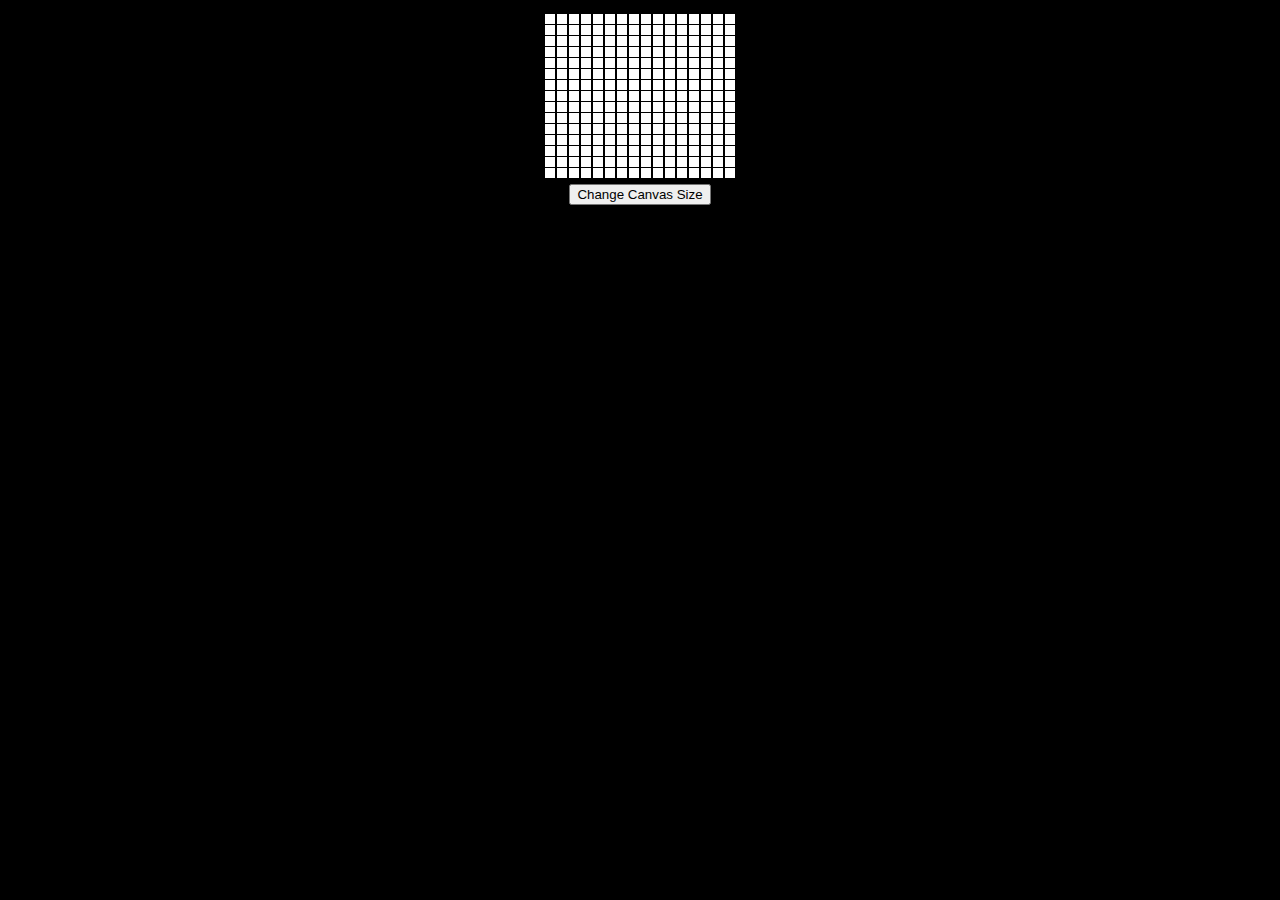
==== index.html @ 0def3e48 "Initial upload. i messed up the folders. :(" ====
<!DOCTYPE html>
<html>
<head>
    <meta charset="UTF-8" />
    <title> Etch-a-Sketch </title>
    <script src="etchScript.js" defer></script>
    <link rel="stylesheet" href="etchStyle.css"> 
</head>
<body>
    <script>
    window.onload = (event) =>{
    createGrid(16); }
</script>
    <div class="grid"></div>
    <button onclick= " grid.replaceChildren(), createGrid(promptGridSize())">Change Canvas Size</button>
      
</body>
</html>
---- etchStyle.css ----
body {
    background-color: black;
    display: flex;
    align-items: center;
    justify-content: center;
    flex-direction: column;
}
.pixel {   
    min-height: 10px;
    min-width: 10px; 
    max-height: 75px;
    max-width: 75px;
    margin: 1px;      
    background-color: rgb(255, 255, 255);  
      
}

.row {
    display: flex;
    margin: 5px;
    background-color: blue;
}
.grid {
    flex-direction: row;
    margin: 5px;
    display: flex;
    flex-wrap: wrap;
    outline-style: dashed;
    justify-content: center;
    align-items: center;
}
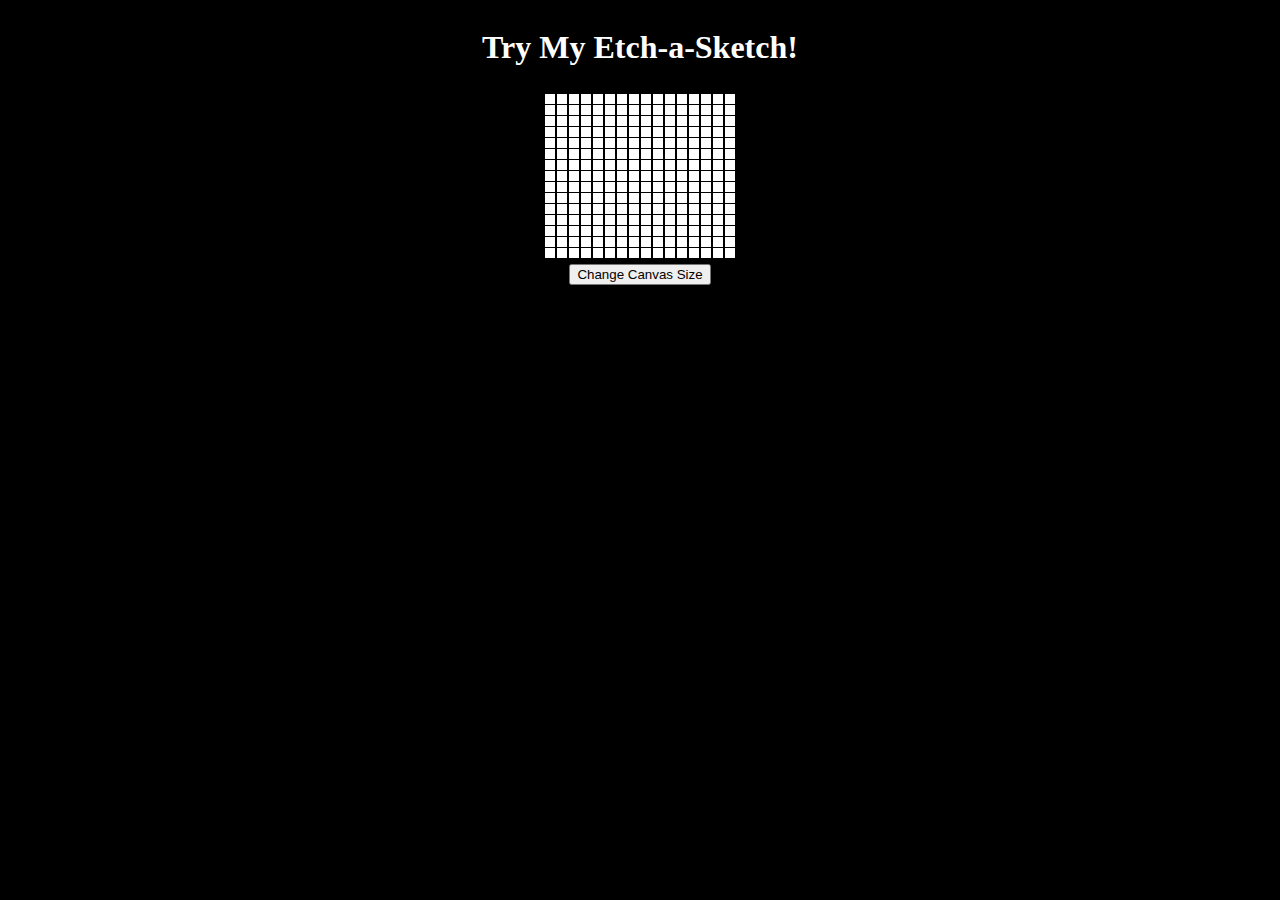
==== commit 7a4a1a07: "added header text" ====
--- a/index.html
+++ b/index.html
@@ -6,11 +6,8 @@
     <script src="etchScript.js" defer></script>
     <link rel="stylesheet" href="etchStyle.css"> 
 </head>
-<body>
-    <script>
-    window.onload = (event) =>{
-    createGrid(16); }
-</script>
+<body onload = 'createGrid(16)'> 
+    <h1>Try My Etch-a-Sketch!</h1>
     <div class="grid"></div>
     <button onclick= " grid.replaceChildren(), createGrid(promptGridSize())">Change Canvas Size</button>
       
--- a/etchStyle.css
+++ b/etchStyle.css
@@ -15,6 +15,9 @@
       
 }
 
+h1 {
+    color: white;
+}
 .row {
     display: flex;
     margin: 5px;
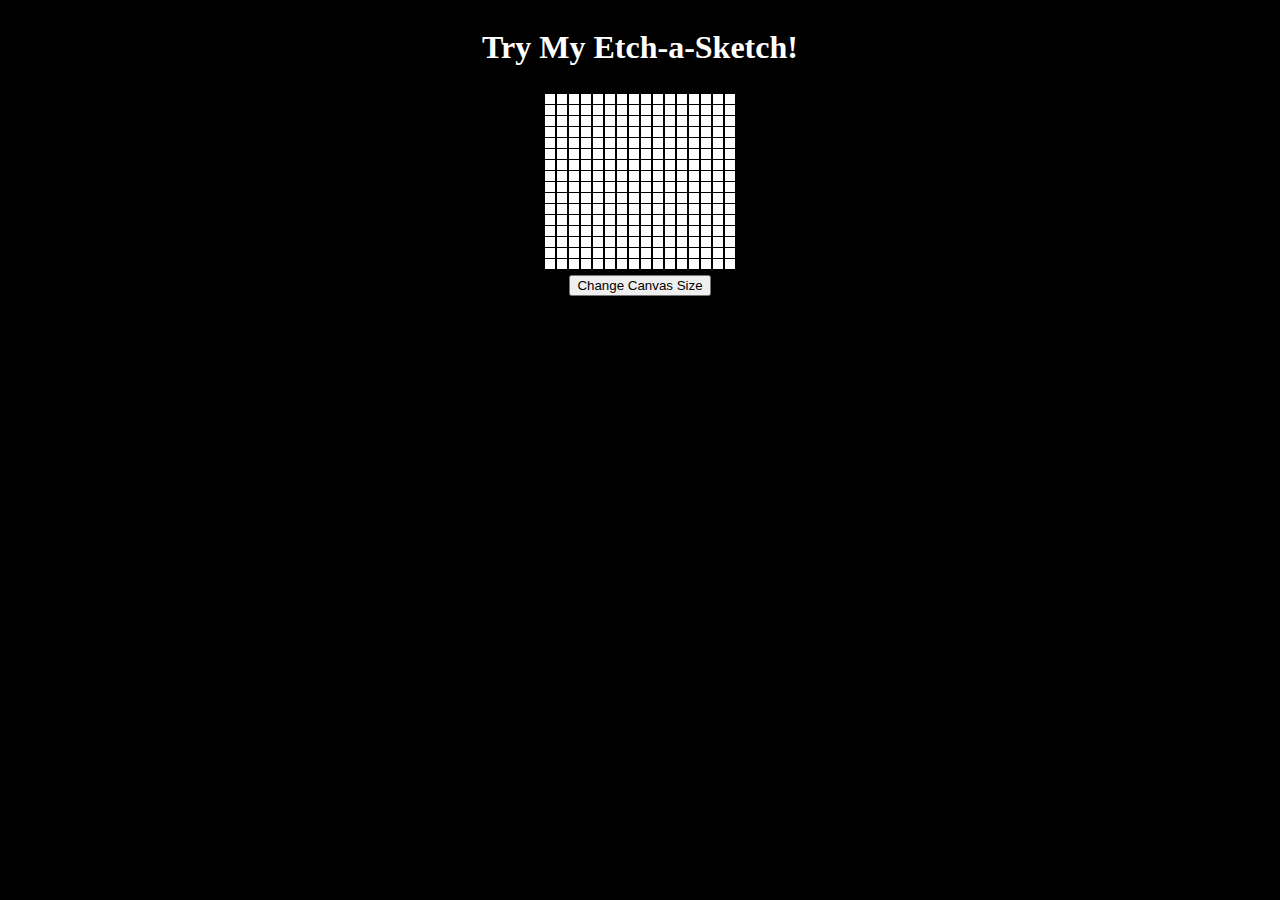
==== commit bdbebdb1: "moved init create grid to script file" ====
--- a/index.html
+++ b/index.html
@@ -1,12 +1,13 @@
 <!DOCTYPE html>
 <html>
-<head>
+<head> 
     <meta charset="UTF-8" />
     <title> Etch-a-Sketch </title>
     <script src="etchScript.js" defer></script>
+    <script></script>
     <link rel="stylesheet" href="etchStyle.css"> 
 </head>
-<body onload = 'createGrid(16)'> 
+<body> 
     <h1>Try My Etch-a-Sketch!</h1>
     <div class="grid"></div>
     <button onclick= " grid.replaceChildren(), createGrid(promptGridSize())">Change Canvas Size</button>
--- a/etchStyle.css
+++ b/etchStyle.css
@@ -18,7 +18,7 @@
 h1 {
     color: white;
 }
-.row {
+row {
     display: flex;
     margin: 5px;
     background-color: blue;
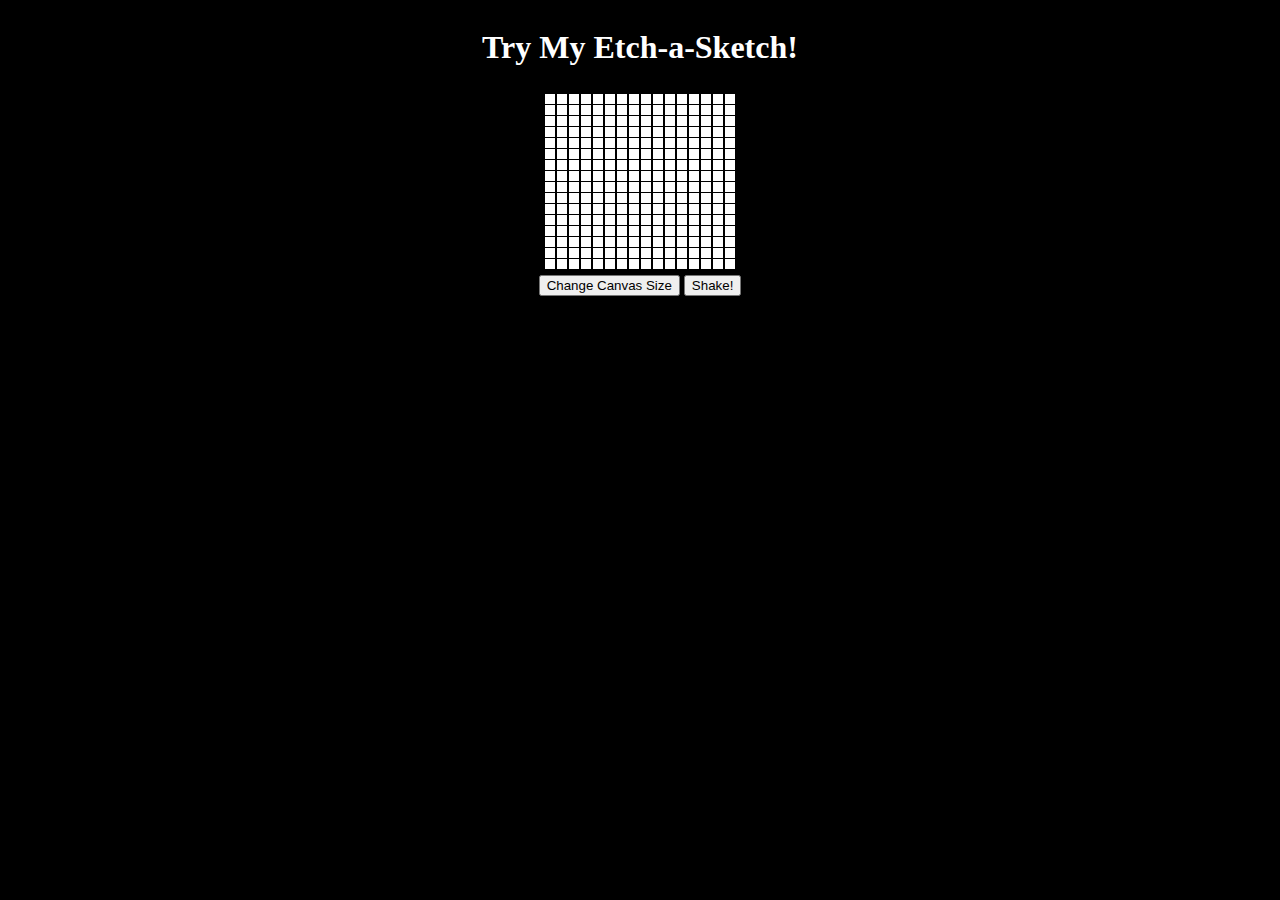
==== commit b4b9d695: "added shake button and shake function" ====
--- a/index.html
+++ b/index.html
@@ -4,13 +4,14 @@
     <meta charset="UTF-8" />
     <title> Etch-a-Sketch </title>
     <script src="etchScript.js" defer></script>
-    <script></script>
     <link rel="stylesheet" href="etchStyle.css"> 
 </head>
 <body> 
     <h1>Try My Etch-a-Sketch!</h1>
     <div class="grid"></div>
+    <div class="buttons">
     <button onclick= " grid.replaceChildren(), createGrid(promptGridSize())">Change Canvas Size</button>
-      
+    <button onclick= " shake()"> Shake! </button>
+</div>
 </body>
 </html>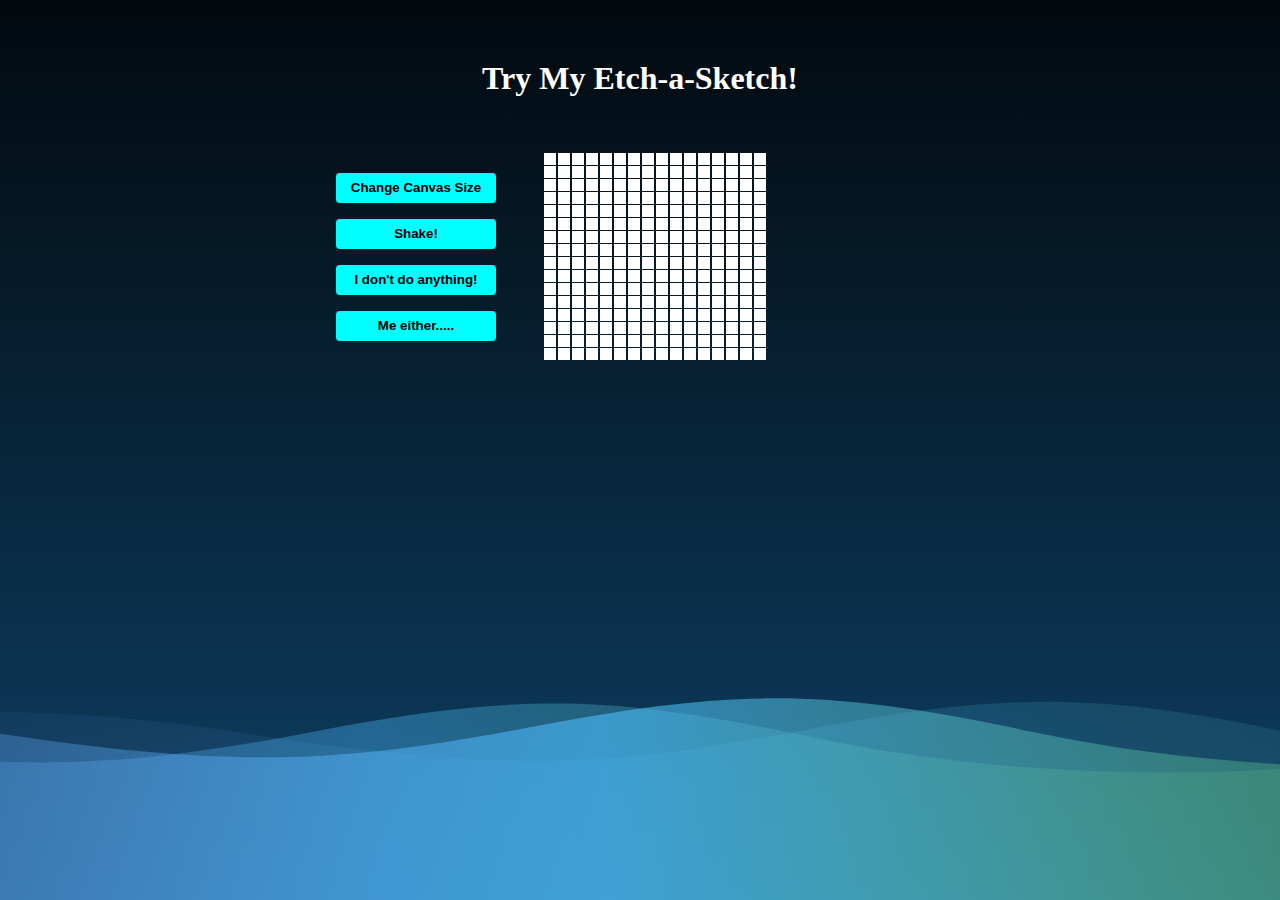
==== commit da04f7ca: "copy-pasted animated background" ====
--- a/index.html
+++ b/index.html
@@ -6,12 +6,70 @@
     <script src="etchScript.js" defer></script>
     <link rel="stylesheet" href="etchStyle.css"> 
 </head>
-<body> 
+<body>
+    
     <h1>Try My Etch-a-Sketch!</h1>
+    <div class="content">
     <div class="grid"></div>
     <div class="buttons">
     <button onclick= " grid.replaceChildren(), createGrid(promptGridSize())">Change Canvas Size</button>
     <button onclick= " shake()"> Shake! </button>
-</div>
+    <button>I don't do anything! </button>
+    <a href="https://www.youtube.com/watch?v=dQw4w9WgXcQ">
+    <button >Me either.....</button>
+    </a>
+        </div>
+    </div>
+    <svg version="1.1" xmlns="http://www.w3.org/2000/svg"
+          xmlns:xlink="http://www.w3.org/1999/xlink" x="0px" y="0px" width="100%" height="100%" viewBox="0 0 1600 900" preserveAspectRatio="xMidYMax slice">
+          <defs>
+              <linearGradient id="bg">
+                  <stop offset="0%" style="stop-color:rgba(130, 158, 249, 0.06)"></stop>
+                  <stop offset="50%" style="stop-color:rgba(76, 190, 255, 0.6)"></stop>
+                  <stop offset="100%" style="stop-color:rgba(115, 209, 72, 0.2)"></stop>
+              </linearGradient>
+              <path id="wave" fill="url(#bg)" d="M-363.852,502.589c0,0,236.988-41.997,505.475,0
+      s371.981,38.998,575.971,0s293.985-39.278,505.474,5.859s493.475,48.368,716.963-4.995v560.106H-363.852V502.589z" />
+          </defs>
+          <g>
+              <use xlink:href='#wave' opacity=".3">
+                  <animateTransform
+            attributeName="transform"
+            attributeType="XML"
+            type="translate"
+            dur="10s"
+            calcMode="spline"
+            values="270 230; -334 180; 270 230"
+            keyTimes="0; .5; 1"
+            keySplines="0.42, 0, 0.58, 1.0;0.42, 0, 0.58, 1.0"
+            repeatCount="indefinite" />
+              </use>
+              <use xlink:href='#wave' opacity=".6">
+                  <animateTransform
+            attributeName="transform"
+            attributeType="XML"
+            type="translate"
+            dur="8s"
+            calcMode="spline"
+            values="-270 230;243 220;-270 230"
+            keyTimes="0; .6; 1"
+            keySplines="0.42, 0, 0.58, 1.0;0.42, 0, 0.58, 1.0"
+            repeatCount="indefinite" />
+              </use>
+              <use xlink:href='#wave' opacty=".9">
+                  <animateTransform
+            attributeName="transform"
+            attributeType="XML"
+            type="translate"
+            dur="6s"
+            calcMode="spline"
+            values="0 230;-140 200;0 230"
+            keyTimes="0; .4; 1"
+            keySplines="0.42, 0, 0.58, 1.0;0.42, 0, 0.58, 1.0"
+            repeatCount="indefinite" />
+              </use>
+          </g>
+      </svg>
+
 </body>
 </html>--- a/etchStyle.css
+++ b/etchStyle.css
@@ -1,4 +1,6 @@
 body {
+    margin: 10px;
+    /*outline-style: groove;*/
     background-color: black;
     display: flex;
     align-items: center;
@@ -6,17 +8,55 @@
     flex-direction: column;
 }
 .pixel {   
-    min-height: 10px;
-    min-width: 10px; 
+    min-height: 12px;
+    min-width: 12px; 
     max-height: 75px;
     max-width: 75px;
-    margin: 1px;      
-    background-color: rgb(255, 255, 255);  
+    margin: 1px;   
+    opacity: 1;  
+    background-color: white; 
       
 }
 
+a {
+    margin-right: 8px;
+    width: 200px;
+  
+    text-decoration: none;
+
+}
+button {
+    margin: 8px;
+    font-family:Arial, Helvetica, sans-serif;
+    font-weight: 600;
+    width: 160px;
+    height: 30px;
+    background-color: aqua;
+    border-radius: 4px;
+    border-style: none;
+    
+}
+.buttons {
+    /*border-style: dashed;*/
+    margin-right: 50px;
+    display: flex;
+    flex-direction: column;
+    justify-content: center;
+    width: 160px;
+    
+}
+.content {
+    margin-right: 180px;
+    /*outline-style: dotted;*/
+    display: flex;
+    flex-direction: row-reverse;
+    justify-content:l ;
+}
 h1 {
+    margin-top: 50px;
+    margin-bottom: 50px;
     color: white;
+    font-family: fantasy;
 }
 row {
     display: flex;
@@ -28,7 +68,25 @@
     margin: 5px;
     display: flex;
     flex-wrap: wrap;
-    outline-style: dashed;
+    min-width: fit-content;
     justify-content: center;
     align-items: center;
 }
+
+* {
+    padding: 0;
+    margin: 0;
+}
+svg {
+    z-index: -1;
+    position: absolute;
+    top: 0;
+    left: 0;
+    width: 100%;
+    height: 100%;
+    box-sizing: border-box;
+    display: block;
+    background-color: #0e4166;
+    background-image: linear-gradient(to bottom, rgba(0, 0, 0, 0.86), #0e4166);
+}
+
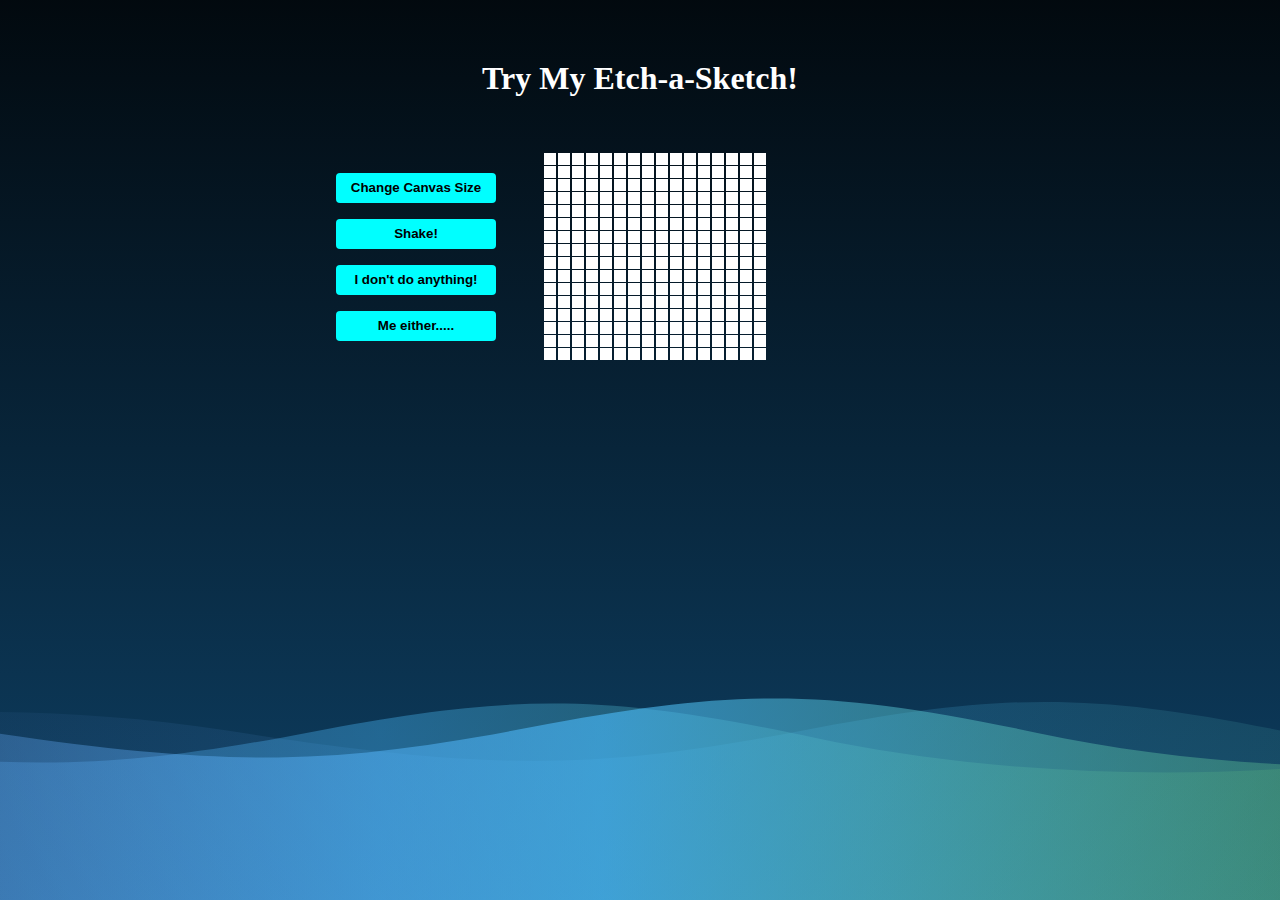
==== commit 75466e0a: "cleanup" ====
--- a/index.html
+++ b/index.html
@@ -9,6 +9,7 @@
 <body>
     
     <h1>Try My Etch-a-Sketch!</h1>
+    
     <div class="content">
     <div class="grid"></div>
     <div class="buttons">
@@ -18,8 +19,9 @@
     <a href="https://www.youtube.com/watch?v=dQw4w9WgXcQ">
     <button >Me either.....</button>
     </a>
-        </div>
     </div>
+</div>
+
     <svg version="1.1" xmlns="http://www.w3.org/2000/svg"
           xmlns:xlink="http://www.w3.org/1999/xlink" x="0px" y="0px" width="100%" height="100%" viewBox="0 0 1600 900" preserveAspectRatio="xMidYMax slice">
           <defs>
